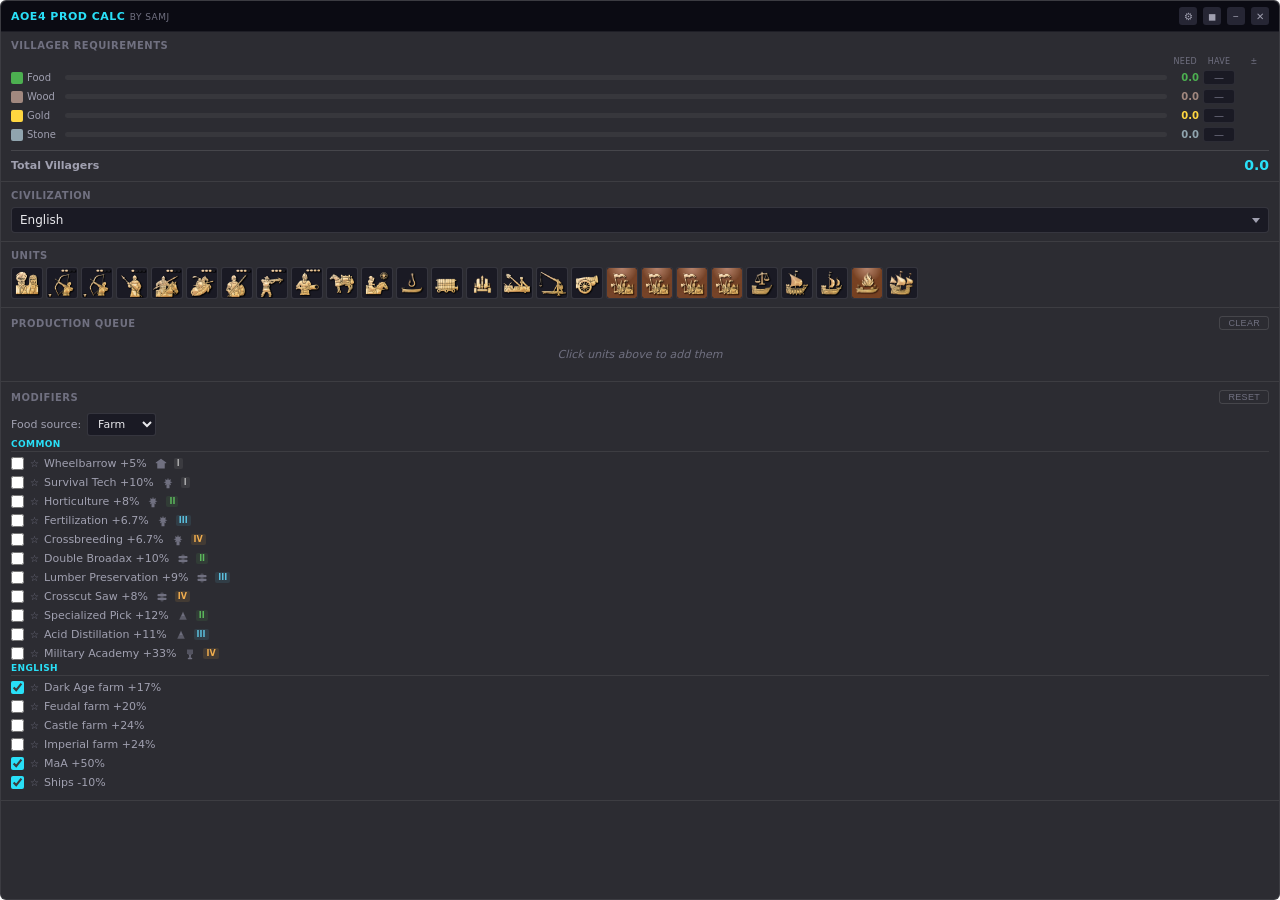
==== web/index.html @ 34461a0b "Add resizable window, font scaling, editable queue counts, blur handlers - Frameless window edge-dra" ====
<!DOCTYPE html>
<html lang="en">
<head>
    <meta charset="UTF-8">
    <meta name="viewport" content="width=device-width, initial-scale=1.0">
    <title>AoE4 Production Overlay</title>
    <link rel="stylesheet" href="style.css">
</head>
<body>
    <div id="overlay-panel">
        <!-- Title Bar -->
        <div id="title-bar">
            <span class="title">AoE4 Prod Calc <span style="font-size:9px;color:var(--text-muted);font-weight:normal">by SamJ</span></span>
            <div class="controls">
                <button class="settings-btn" onclick="toggleSettingsDropdown()" title="Settings">&#9881;</button>
                <button class="compact-btn" onclick="toggleCompactMode()" title="Compact mode (Ctrl+M)">&#9724;</button>
                <button class="min-btn" onclick="minimizePanel()" title="Hide (Ctrl+H)">&#8722;</button>
                <button class="close-btn" onclick="closePanel()" title="Close">&#10005;</button>
            </div>
        </div>

        <!-- Settings Dropdown (gear button — rarely used items only) -->
        <div id="settings-dropdown">
            <div class="settings-dropdown-content">
                <div class="subsection-label" style="display:flex;justify-content:space-between;align-items:center">
                    Keyboard Shortcuts
                    <button class="clear-btn" onclick="resetHotkeys()">Reset</button>
                </div>
                <div id="hotkey-settings"></div>

                <div class="subsection-label">Layout</div>
                <div class="setting-row">
                    <label>
                        <input type="checkbox" id="toggle-opponent-panel" onchange="toggleOpponentPanel()">
                        Show opponent info panel
                    </label>
                </div>
                <div class="setting-row">
                    <label>
                        <input type="checkbox" id="toggle-auto-detect" onchange="toggleAutoDetect()" checked>
                        Auto-detect match (log watcher)
                    </label>
                </div>
                <div class="setting-row">
                    <label>
                        <input type="checkbox" id="toggle-ocr" onchange="toggleOCR()">
                        Screen OCR (experimental)
                    </label>
                </div>
                <div class="setting-row">
                    <label>
                        <input type="checkbox" id="toggle-passive-auto" onchange="togglePassiveAuto()">
                        Auto-detect passive income
                    </label>
                </div>

                <div class="subsection-label">Data</div>
                <div class="setting-row">
                    <button class="reset-btn" onclick="resetAllSettings()">Reset All Settings</button>
                </div>
            </div>
        </div>

        <!-- Content -->
        <div id="content">
            <!-- Villager Requirements -->
            <div class="section">
                <div class="section-label">Villager Requirements</div>
                <div id="villager-output">
                    <div class="res-header-row">
                        <span class="res-h-label"></span>
                        <span class="res-h-need">Need</span>
                        <span class="res-h-passive" id="res-h-passive" style="display:none">Pas</span>
                        <span class="res-h-have">Have</span>
                        <span class="res-h-diff">±</span>
                    </div>
                    <div class="resource-row">
                        <div class="resource-icon food"></div>
                        <span class="resource-label">Food</span>
                        <div class="resource-bar-track"><div class="resource-bar food" id="bar-food" style="width:0%"></div></div>
                        <span class="resource-value food" id="val-food">0.0</span>
                        <span class="res-passive" id="passive-food" style="display:none"></span>
                        <input type="number" class="res-actual" id="actual-food" min="0" max="99" placeholder="—" oninput="onActualVillChange()" onblur="onActualVillChange()">
                        <span class="res-diff" id="diff-food"></span>
                    </div>
                    <div class="resource-row">
                        <div class="resource-icon wood"></div>
                        <span class="resource-label">Wood</span>
                        <div class="resource-bar-track"><div class="resource-bar wood" id="bar-wood" style="width:0%"></div></div>
                        <span class="resource-value wood" id="val-wood">0.0</span>
                        <span class="res-passive" id="passive-wood" style="display:none"></span>
                        <input type="number" class="res-actual" id="actual-wood" min="0" max="99" placeholder="—" oninput="onActualVillChange()" onblur="onActualVillChange()">
                        <span class="res-diff" id="diff-wood"></span>
                    </div>
                    <div class="resource-row">
                        <div class="resource-icon gold"></div>
                        <span class="resource-label">Gold</span>
                        <div class="resource-bar-track"><div class="resource-bar gold" id="bar-gold" style="width:0%"></div></div>
                        <span class="resource-value gold" id="val-gold">0.0</span>
                        <span class="res-passive" id="passive-gold" style="display:none"></span>
                        <input type="number" class="res-actual" id="actual-gold" min="0" max="99" placeholder="—" oninput="onActualVillChange()" onblur="onActualVillChange()">
                        <span class="res-diff" id="diff-gold"></span>
                    </div>
                    <div class="resource-row">
                        <div class="resource-icon stone"></div>
                        <span class="resource-label">Stone</span>
                        <div class="resource-bar-track"><div class="resource-bar stone" id="bar-stone" style="width:0%"></div></div>
                        <span class="resource-value stone" id="val-stone">0.0</span>
                        <span class="res-passive" id="passive-stone" style="display:none"></span>
                        <input type="number" class="res-actual" id="actual-stone" min="0" max="99" placeholder="—" oninput="onActualVillChange()" onblur="onActualVillChange()">
                        <span class="res-diff" id="diff-stone"></span>
                    </div>
                    <div class="total-row">
                        <span class="total-label">Total Villagers</span>
                        <span class="total-value" id="val-total">0.0</span>
                    </div>
                </div>
            </div>

            <!-- Civilization Selector -->
            <div class="section collapsible-section" id="section-civ">
                <div class="section-label">Civilization</div>
                <select id="civ-selector" onchange="onCivChange(this.value)"></select>
            </div>

            <!-- Unit Grid -->
            <div class="section collapsible-section" id="section-units">
                <div class="section-label">Units</div>
                <div id="unit-grid"></div>
            </div>

            <!-- Selected Units -->
            <div class="section" id="section-queue">
                <div class="section-label" style="display:flex;justify-content:space-between;align-items:center">
                    Production Queue
                    <button class="clear-btn" onclick="clearQueue()" title="Clear all">Clear</button>
                </div>
                <div id="selected-units">
                    <div class="empty-state">Click units above to add them</div>
                </div>
            </div>

            <!-- Modifiers -->
            <div class="section collapsible-section" id="section-modifiers">
                <div class="section-label" style="display:flex;justify-content:space-between;align-items:center">
                    Modifiers
                    <button class="clear-btn" onclick="resetModifiers()">Reset</button>
                </div>
                <div class="setting-row">
                    <label>Food source:</label>
                    <select id="food-source" onchange="onFoodSourceChange(this.value)">
                        <option value="FARM">Farm</option>
                        <option value="SHEEP">Sheep</option>
                        <option value="BERRY">Berry</option>
                        <option value="DEER">Deer</option>
                        <option value="CATTLE">Cattle</option>
                    </select>
                </div>
                <div id="common-modifiers-group"></div>
                <div id="civ-modifiers-group"></div>
            </div>

            <!-- Passive Income Sources (civ-specific) -->
            <div class="section collapsible-section" id="passive-income-section" style="display:none">
                <div class="section-label">Passive Income Sources</div>
                <div id="passive-income-sources"></div>
            </div>

            <!-- Opponent Info (aoe4world.com API) -->
            <div class="section" id="opponent-section" style="display:none">
                <div class="section-label" style="display:flex;justify-content:space-between;align-items:center">
                    Player Lookup
                    <button class="clear-btn" onclick="clearOpponentData()">Clear</button>
                </div>
                <div class="player-search-row">
                    <input type="text" id="player-name-input" placeholder="Enter player name..."
                           onkeydown="if(event.key==='Enter')onPlayerNameSubmit()">
                    <button class="search-btn" onclick="onPlayerNameSubmit()">&#8594;</button>
                </div>
                <div id="opponent-players"></div>
            </div>
        </div>
    </div>

    <script src="data.js"></script>
    <script src="calculator.js"></script>
    <script src="app.js"></script>
</body>
</html>
---- web/style.css ----
/* AoE4 Production Overlay - Dark Semi-Transparent Theme */

:root {
    --bg-primary: rgba(15, 15, 22, 0.88);
    --bg-secondary: rgba(25, 25, 35, 0.9);
    --bg-hover: rgba(45, 45, 60, 0.8);
    --bg-active: rgba(60, 60, 80, 0.8);
    --border-color: rgba(255, 255, 255, 0.08);
    --border-light: rgba(255, 255, 255, 0.12);
    --text-primary: #e8e8ec;
    --text-secondary: #a0a0b0;
    --text-muted: #707080;

    --food-color: #4caf50;
    --wood-color: #a1887f;
    --gold-color: #ffd740;
    --stone-color: #90a4ae;

    --accent: #29e0f8;
    --accent-dim: rgba(41, 224, 248, 0.15);
    --danger: #ef5350;
    --radius: 6px;
    --font: "Segoe UI", system-ui, -apple-system, sans-serif;
}

* {
    margin: 0;
    padding: 0;
    box-sizing: border-box;
}

html, body {
    background: transparent;
    font-family: var(--font);
    font-size: 12px;
    color: var(--text-primary);
    overflow: hidden;
    user-select: none;
    width: 100%;
    height: 100%;
}

/* ---- Title Bar ---- */
#title-bar {
    display: flex;
    align-items: center;
    justify-content: space-between;
    padding: 6px 10px;
    background: rgba(10, 10, 18, 0.95);
    border-bottom: 1px solid var(--border-color);
    border-radius: var(--radius) var(--radius) 0 0;
    cursor: grab;
}

#title-bar:active { cursor: grabbing; }

#title-bar .title {
    font-size: 11px;
    font-weight: 600;
    letter-spacing: 0.5px;
    color: var(--accent);
    text-transform: uppercase;
}

#title-bar .controls {
    display: flex;
    gap: 6px;
}

#title-bar .controls button {
    width: 18px;
    height: 18px;
    border: none;
    border-radius: 3px;
    background: var(--bg-hover);
    color: var(--text-secondary);
    font-size: 10px;
    cursor: pointer;
    display: flex;
    align-items: center;
    justify-content: center;
    transition: background 0.15s;
}

#title-bar .controls button:hover {
    background: var(--bg-active);
    color: var(--text-primary);
}

#title-bar .controls .settings-btn:hover {
    background: var(--accent-dim);
    color: var(--accent);
}

#title-bar .controls .compact-btn:hover {
    background: var(--accent-dim);
    color: var(--accent);
}

#title-bar .controls .close-btn:hover {
    background: var(--danger);
    color: #fff;
}

/* ---- Main Panel ---- */
#overlay-panel {
    display: flex;
    flex-direction: column;
    height: 100vh;
    background: var(--bg-primary);
    border-radius: var(--radius);
    border: 1px solid var(--border-color);
    overflow: hidden;
}

#content {
    flex: 1;
    overflow-y: auto;
    overflow-x: hidden;
    padding: 0;
}

/* Scrollbar */
#content::-webkit-scrollbar { width: 4px; }
#content::-webkit-scrollbar-track { background: transparent; }
#content::-webkit-scrollbar-thumb {
    background: rgba(255, 255, 255, 0.15);
    border-radius: 2px;
}

/* ---- Sections ---- */
.section {
    padding: 8px 10px;
    border-bottom: 1px solid var(--border-color);
}

.section-label {
    font-size: 10px;
    font-weight: 600;
    color: var(--text-muted);
    text-transform: uppercase;
    letter-spacing: 0.5px;
    margin-bottom: 6px;
}

/* ---- Civ Selector ---- */
#civ-selector {
    width: 100%;
    padding: 5px 8px;
    background: var(--bg-secondary);
    border: 1px solid var(--border-light);
    border-radius: 4px;
    color: var(--text-primary);
    font-size: 12px;
    font-family: var(--font);
    cursor: pointer;
    outline: none;
    appearance: none;
    -webkit-appearance: none;
    background-image: url("data:image/svg+xml,%3Csvg xmlns='http://www.w3.org/2000/svg' width='8' height='5'%3E%3Cpath d='M0 0l4 5 4-5z' fill='%23a0a0b0'/%3E%3C/svg%3E");
    background-repeat: no-repeat;
    background-position: right 8px center;
}

#civ-selector option {
    background: #1a1a2a;
    color: var(--text-primary);
}

/* ---- Unit Grid ---- */
#unit-grid {
    display: flex;
    flex-wrap: wrap;
    gap: 3px;
}

.unit-icon {
    width: 32px;
    height: 32px;
    border-radius: 3px;
    border: 1px solid var(--border-light);
    background: var(--bg-secondary);
    cursor: pointer;
    display: flex;
    align-items: center;
    justify-content: center;
    font-size: 10px;
    font-weight: 700;
    color: var(--text-secondary);
    transition: all 0.12s;
    position: relative;
    overflow: hidden;
}

.unit-icon:hover {
    border-color: var(--accent);
    background: var(--accent-dim);
}

.unit-icon.selected {
    border-color: var(--accent);
    box-shadow: 0 0 4px rgba(41, 224, 248, 0.3);
}

.unit-icon .abbrev {
    font-size: 9px;
    line-height: 1;
    text-align: center;
}

.unit-icon .unit-img {
    width: 100%;
    height: 100%;
    object-fit: cover;
    border-radius: 2px;
}

.selected-unit .unit-list-img {
    width: 24px;
    height: 24px;
    border-radius: 3px;
    object-fit: cover;
    flex-shrink: 0;
    border: 1px solid var(--border-light);
}

/* ---- Selected Units ---- */
.selected-unit {
    display: flex;
    align-items: center;
    gap: 6px;
    padding: 4px 0;
    border-bottom: 1px solid var(--border-color);
}

.selected-unit:last-child { border-bottom: none; }

.selected-unit .unit-name {
    flex: 1;
    font-size: 11px;
    color: var(--text-primary);
    white-space: nowrap;
    overflow: hidden;
    text-overflow: ellipsis;
}

.selected-unit .unit-abbrev {
    width: 24px;
    height: 24px;
    border-radius: 3px;
    background: var(--bg-secondary);
    border: 1px solid var(--border-light);
    display: flex;
    align-items: center;
    justify-content: center;
    font-size: 9px;
    font-weight: 700;
    color: var(--accent);
    flex-shrink: 0;
}

.counter-controls {
    display: flex;
    align-items: center;
    gap: 4px;
    flex-shrink: 0;
}

.counter-controls button {
    width: 20px;
    height: 20px;
    border: 1px solid var(--border-light);
    border-radius: 3px;
    background: var(--bg-secondary);
    color: var(--text-primary);
    font-size: 12px;
    font-weight: 700;
    cursor: pointer;
    display: flex;
    align-items: center;
    justify-content: center;
    transition: background 0.12s;
}

.counter-controls button:hover {
    background: var(--bg-hover);
    border-color: var(--accent);
}

.counter-controls .count {
    width: 22px;
    text-align: center;
    font-size: 12px;
    font-weight: 600;
    color: var(--text-primary);
}

.queue-count-input {
    width: 32px;
    text-align: center;
    font-size: 11px;
    font-weight: 600;
    color: var(--text-primary);
    background: var(--bg-secondary);
    border: 1px solid var(--border-light);
    border-radius: 3px;
    padding: 1px 2px;
    -moz-appearance: textfield;
}
.queue-count-input::-webkit-outer-spin-button,
.queue-count-input::-webkit-inner-spin-button {
    -webkit-appearance: none;
    margin: 0;
}
.queue-count-input:focus {
    outline: none;
    border-color: var(--accent);
}

.passive-src-equiv {
    font-size: 9px;
    font-weight: 600;
    color: var(--accent);
    opacity: 0.85;
    margin-left: auto;
    padding: 0 4px;
    flex-shrink: 0;
}

.passive-src-detail {
    font-weight: 400;
    color: var(--text-muted);
    font-size: 8px;
}

.passive-total-row {
    margin-top: 4px;
    padding: 3px 6px;
    background: rgba(41, 224, 248, 0.06);
    border: 1px solid rgba(41, 224, 248, 0.1);
    border-radius: 3px;
    font-size: 9px;
    color: var(--text-secondary);
    text-align: center;
}

.passive-total-row strong {
    color: var(--accent);
    font-size: 11px;
}

.passive-count-input {
    width: 30px;
    padding: 1px 2px;
    background: var(--bg-secondary);
    border: 1px solid var(--border-color);
    border-radius: 3px;
    color: var(--text-primary);
    font-size: 11px;
    font-weight: 600;
    font-family: var(--font);
    text-align: center;
    outline: none;
}

.passive-count-input:focus {
    border-color: var(--accent);
}

.passive-count-input::-webkit-inner-spin-button,
.passive-count-input::-webkit-outer-spin-button {
    -webkit-appearance: none;
    margin: 0;
}

.remove-btn {
    width: 16px;
    height: 16px;
    border: none;
    border-radius: 2px;
    background: transparent;
    color: var(--text-muted);
    font-size: 10px;
    cursor: pointer;
    display: flex;
    align-items: center;
    justify-content: center;
    flex-shrink: 0;
}

.remove-btn:hover {
    background: rgba(239, 83, 80, 0.2);
    color: var(--danger);
}

.clear-btn {
    padding: 1px 8px;
    background: transparent;
    border: 1px solid var(--border-light);
    border-radius: 3px;
    color: var(--text-muted);
    font-size: 9px;
    cursor: pointer;
    text-transform: uppercase;
    letter-spacing: 0.3px;
}

.clear-btn:hover {
    border-color: var(--danger);
    color: var(--danger);
    background: rgba(239, 83, 80, 0.1);
}

.reset-btn {
    padding: 4px 12px;
    background: transparent;
    border: 1px solid var(--danger);
    border-radius: 3px;
    color: var(--danger);
    font-size: 10px;
    cursor: pointer;
    text-transform: uppercase;
    letter-spacing: 0.3px;
    font-family: var(--font);
    transition: all 0.15s;
}

.reset-btn:hover {
    background: rgba(239, 83, 80, 0.15);
}

/* ---- Villager Output ---- */
.res-header-row {
    display: flex;
    align-items: center;
    padding: 0 0 2px 0;
    gap: 4px;
    font-size: 8px;
    color: var(--text-muted);
    text-transform: uppercase;
    letter-spacing: 0.3px;
}
.res-h-label { width: 56px; }
.res-h-need { flex: 1; text-align: right; padding-right: 2px; }
.res-h-passive { width: 28px; text-align: center; color: var(--accent); }
.res-h-have { width: 32px; text-align: center; }
.res-h-diff { width: 30px; text-align: center; }

.resource-row {
    display: flex;
    align-items: center;
    padding: 2px 0;
    gap: 4px;
}

.resource-icon {
    width: 12px;
    height: 12px;
    border-radius: 2px;
    flex-shrink: 0;
}

.resource-icon.food { background: var(--food-color); }
.resource-icon.wood { background: var(--wood-color); }
.resource-icon.gold { background: var(--gold-color); }
.resource-icon.stone { background: var(--stone-color); }

.resource-label {
    font-size: 10px;
    color: var(--text-secondary);
    width: 34px;
}

.resource-bar-track {
    flex: 1;
    height: 5px;
    background: rgba(255, 255, 255, 0.05);
    border-radius: 3px;
    overflow: hidden;
}

.resource-bar {
    height: 100%;
    border-radius: 3px;
    transition: width 0.3s ease;
}

.resource-bar.food { background: var(--food-color); }
.resource-bar.wood { background: var(--wood-color); }
.resource-bar.gold { background: var(--gold-color); }
.resource-bar.stone { background: var(--stone-color); }

.resource-value {
    font-size: 10px;
    font-weight: 600;
    width: 28px;
    text-align: right;
}

.resource-value.food { color: var(--food-color); }
.resource-value.wood { color: var(--wood-color); }
.resource-value.gold { color: var(--gold-color); }
.resource-value.stone { color: var(--stone-color); }

/* Per-resource actual villager input */
.res-actual {
    width: 32px;
    padding: 1px 2px;
    background: var(--bg-secondary);
    border: 1px solid var(--border-color);
    border-radius: 3px;
    color: var(--text-primary);
    font-size: 10px;
    font-weight: 600;
    font-family: var(--font);
    text-align: center;
    outline: none;
    flex-shrink: 0;
}

.res-actual:focus {
    border-color: var(--accent);
}

.res-actual::placeholder {
    color: var(--text-muted);
    font-weight: 400;
}

.res-actual::-webkit-inner-spin-button,
.res-actual::-webkit-outer-spin-button {
    -webkit-appearance: none;
    margin: 0;
}

/* Per-resource diff indicator */
.res-diff {
    width: 30px;
    font-size: 9px;
    font-weight: 700;
    text-align: center;
    flex-shrink: 0;
}

.res-diff.surplus { color: #4caf50; }
.res-diff.deficit { color: #ef5350; }
.res-diff.balanced { color: var(--text-muted); }

.total-row {
    display: flex;
    align-items: center;
    justify-content: space-between;
    margin-top: 6px;
    padding-top: 6px;
    border-top: 1px solid var(--border-light);
}

.total-label {
    font-size: 11px;
    font-weight: 600;
    color: var(--text-secondary);
}

.total-value {
    font-size: 14px;
    font-weight: 700;
    color: var(--accent);
}

/* ---- Passive Income Villager Equivalent (in requirements) ---- */
.res-passive {
    width: 28px;
    font-size: 9px;
    font-weight: 600;
    text-align: center;
    color: var(--accent);
    flex-shrink: 0;
    opacity: 0.8;
}

/* ---- Passive Income Summary (in passive section) ---- */
.passive-equiv-row {
    margin-top: 6px;
    padding: 4px 8px;
    background: rgba(41, 224, 248, 0.06);
    border: 1px solid rgba(41, 224, 248, 0.12);
    border-radius: 4px;
    font-size: 10px;
    color: var(--text-secondary);
    text-align: center;
}

.passive-equiv-row strong {
    color: var(--accent);
    font-size: 12px;
}

.pe-food { color: var(--food-color); }
.pe-wood { color: var(--wood-color); }
.pe-gold { color: var(--gold-color); }
.pe-stone { color: var(--stone-color); }

/* ---- Auto-Detect Status Bar ---- */
#auto-detect-status {
    display: none;
    padding: 3px 10px;
    font-size: 9px;
    color: var(--accent);
    background: rgba(41, 224, 248, 0.06);
    border-bottom: 1px solid rgba(41, 224, 248, 0.15);
    text-align: center;
    letter-spacing: 0.3px;
}

/* ---- Settings Dropdown ---- */
#settings-dropdown {
    display: none;
    max-height: 60vh;
    overflow-y: auto;
    background: rgba(10, 10, 18, 0.98);
    border-bottom: 1px solid var(--accent);
    padding: 0;
}

#settings-dropdown.open {
    display: block;
}

#settings-dropdown::-webkit-scrollbar { width: 4px; }
#settings-dropdown::-webkit-scrollbar-track { background: transparent; }
#settings-dropdown::-webkit-scrollbar-thumb {
    background: rgba(255, 255, 255, 0.15);
    border-radius: 2px;
}

.settings-dropdown-content {
    padding: 8px 10px;
}

.setting-row {
    display: flex;
    align-items: center;
    gap: 6px;
    padding: 3px 0;
}

.setting-row label {
    font-size: 11px;
    color: var(--text-secondary);
    cursor: pointer;
    display: flex;
    align-items: center;
    gap: 4px;
}

.setting-row input[type="checkbox"] {
    accent-color: var(--accent);
    cursor: pointer;
}

.setting-row select {
    padding: 3px 6px;
    background: var(--bg-secondary);
    border: 1px solid var(--border-light);
    border-radius: 3px;
    color: var(--text-primary);
    font-size: 11px;
    font-family: var(--font);
    outline: none;
    cursor: pointer;
}

.setting-row select option {
    background: #1a1a2a;
}

.modifier-group-label {
    font-size: 9px;
    font-weight: 600;
    color: var(--accent);
    text-transform: uppercase;
    letter-spacing: 0.4px;
    margin-top: 6px;
    margin-bottom: 2px;
    padding-bottom: 2px;
    border-bottom: 1px solid var(--border-color);
}

.modifier-group-label:first-child {
    margin-top: 0;
}

.modifier-source-tag {
    color: var(--text-muted);
    margin-left: 4px;
    vertical-align: middle;
    display: inline-flex;
    align-items: center;
}

.modifier-source-tag svg {
    vertical-align: middle;
}

.modifier-age-tag {
    font-size: 8px;
    font-weight: 700;
    padding: 1px 3px;
    border-radius: 2px;
    margin-left: 3px;
    vertical-align: middle;
}

.modifier-age-tag.age-I { color: #aaa; background: rgba(170,170,170,0.12); }
.modifier-age-tag.age-II { color: #5cb85c; background: rgba(92,184,92,0.12); }
.modifier-age-tag.age-III { color: #5bc0de; background: rgba(91,192,222,0.12); }
.modifier-age-tag.age-IV { color: #f0ad4e; background: rgba(240,173,78,0.12); }

.popular-star {
    color: var(--text-muted);
    font-size: 10px;
    margin-left: 2px;
    margin-right: 1px;
    cursor: pointer;
    transition: color 0.15s;
}

.popular-star:hover {
    color: var(--gold-color);
}

.popular-star.active {
    color: var(--gold-color);
}

/* ---- Subsection Labels ---- */
.subsection-label {
    font-size: 10px;
    font-weight: 600;
    color: var(--text-muted);
    text-transform: uppercase;
    letter-spacing: 0.4px;
    margin-top: 8px;
    margin-bottom: 4px;
    padding-top: 6px;
    border-top: 1px solid var(--border-color);
}

/* ---- Hotkey Settings ---- */
.hotkey-row {
    justify-content: space-between;
}

.hotkey-label {
    font-size: 11px;
    color: var(--text-secondary);
    flex: 1;
}

.hotkey-btn {
    padding: 2px 8px;
    background: var(--bg-secondary);
    border: 1px solid var(--border-light);
    border-radius: 3px;
    color: var(--accent);
    font-size: 11px;
    font-family: var(--font);
    cursor: pointer;
    min-width: 70px;
    text-align: center;
    transition: all 0.15s;
}

.hotkey-btn:hover {
    border-color: var(--accent);
    background: var(--accent-dim);
}

.hotkey-btn.capturing {
    border-color: var(--accent);
    background: var(--accent-dim);
    color: var(--text-primary);
    animation: pulse 0.8s infinite alternate;
}

@keyframes pulse {
    from { opacity: 0.6; }
    to { opacity: 1; }
}

/* ---- Opponent Info Panel ---- */
.opponent-team {
    margin-bottom: 4px;
    padding-bottom: 4px;
    border-bottom: 1px solid var(--border-color);
}

.opponent-team:last-child {
    border-bottom: none;
    margin-bottom: 0;
}

.opponent-player {
    display: flex;
    align-items: center;
    gap: 6px;
    padding: 3px 0;
}

.opponent-flag {
    width: 20px;
    height: 14px;
    object-fit: cover;
    border-radius: 2px;
    flex-shrink: 0;
}

.opponent-name {
    flex: 1;
    font-size: 11px;
    color: var(--text-primary);
    white-space: nowrap;
    overflow: hidden;
    text-overflow: ellipsis;
}

.opponent-rating {
    font-size: 10px;
    color: #7ab6ff;
    font-weight: 600;
}

.opponent-winrate {
    font-size: 10px;
    color: #fffb78;
}

.opponent-record {
    font-size: 10px;
}

.opponent-record .wins { color: #48bd21; }
.opponent-record .losses { color: var(--danger); }

.opponent-rank {
    font-size: 10px;
    color: var(--text-muted);
}

.opponent-score {
    font-size: 10px;
    color: var(--text-muted);
}

.opponent-result {
    font-size: 10px;
    font-weight: 700;
}

.opponent-result.win { color: #48bd21; }
.opponent-result.loss { color: var(--danger); }

.opponent-map {
    font-size: 10px;
    color: var(--text-muted);
    padding: 4px 0 2px;
    border-top: 1px solid var(--border-color);
    margin-top: 4px;
}

.opponent-player.is-me .opponent-name {
    color: var(--accent);
}

/* ---- Player Search ---- */
.player-search-row {
    display: flex;
    gap: 4px;
    margin-bottom: 6px;
}

.player-search-row input {
    flex: 1;
    padding: 4px 8px;
    background: var(--bg-secondary);
    border: 1px solid var(--border-light);
    border-radius: 4px;
    color: var(--text-primary);
    font-size: 11px;
    font-family: var(--font);
    outline: none;
}

.player-search-row input:focus {
    border-color: var(--accent);
}

.search-btn {
    padding: 4px 10px;
    background: var(--accent-dim);
    border: 1px solid var(--accent);
    border-radius: 4px;
    color: var(--accent);
    font-size: 12px;
    cursor: pointer;
    font-weight: 700;
}

.search-btn:hover {
    background: var(--accent);
    color: #000;
}

/* ---- Empty State ---- */
.empty-state {
    text-align: center;
    padding: 12px;
    color: var(--text-muted);
    font-size: 11px;
    font-style: italic;
}

/* ---- Resize Handle ---- */
#resize-handle {
    position: absolute;
    bottom: 0;
    right: 0;
    width: 12px;
    height: 12px;
    cursor: nwse-resize;
    opacity: 0.3;
}

#resize-handle:hover { opacity: 0.6; }
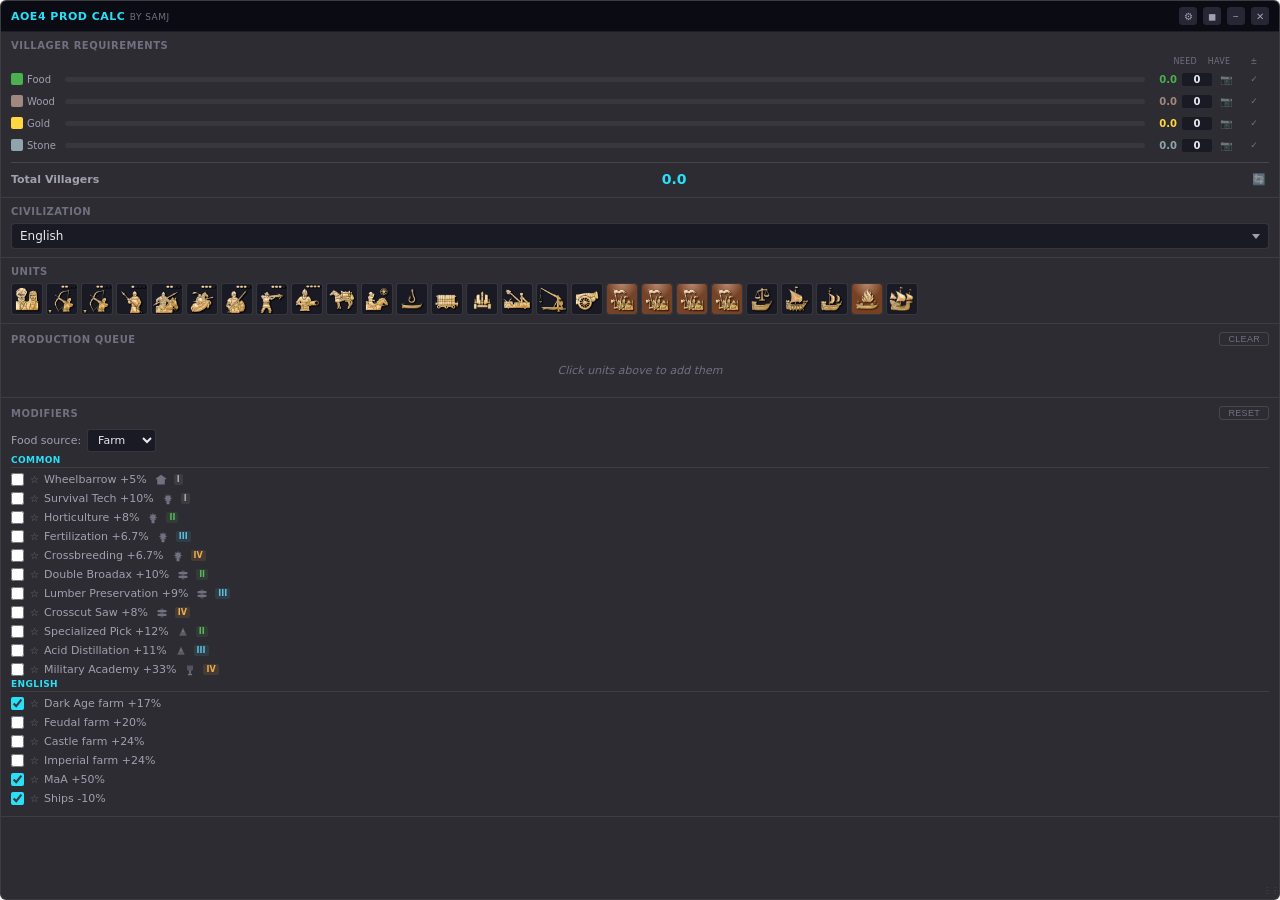
==== commit 039afd5a: "Add OCR pick mode, Have defaults to 0, remove button dependencies - OCR: double-click on screen to r" ====
--- a/web/index.html
+++ b/web/index.html
@@ -80,7 +80,8 @@
                         <div class="resource-bar-track"><div class="resource-bar food" id="bar-food" style="width:0%"></div></div>
                         <span class="resource-value food" id="val-food">0.0</span>
                         <span class="res-passive" id="passive-food" style="display:none"></span>
-                        <input type="number" class="res-actual" id="actual-food" min="0" max="99" placeholder="—" oninput="onActualVillChange()" onblur="onActualVillChange()">
+                        <input type="number" class="res-actual" id="actual-food" min="0" max="99" value="0" oninput="onActualVillChange()" onblur="onActualVillChange()">
+                        <button class="ocr-pick-btn" onclick="ocrPick('food')" title="Pick from screen">📷</button>
                         <span class="res-diff" id="diff-food"></span>
                     </div>
                     <div class="resource-row">
@@ -89,7 +90,8 @@
                         <div class="resource-bar-track"><div class="resource-bar wood" id="bar-wood" style="width:0%"></div></div>
                         <span class="resource-value wood" id="val-wood">0.0</span>
                         <span class="res-passive" id="passive-wood" style="display:none"></span>
-                        <input type="number" class="res-actual" id="actual-wood" min="0" max="99" placeholder="—" oninput="onActualVillChange()" onblur="onActualVillChange()">
+                        <input type="number" class="res-actual" id="actual-wood" min="0" max="99" value="0" oninput="onActualVillChange()" onblur="onActualVillChange()">
+                        <button class="ocr-pick-btn" onclick="ocrPick('wood')" title="Pick from screen">📷</button>
                         <span class="res-diff" id="diff-wood"></span>
                     </div>
                     <div class="resource-row">
@@ -98,7 +100,8 @@
                         <div class="resource-bar-track"><div class="resource-bar gold" id="bar-gold" style="width:0%"></div></div>
                         <span class="resource-value gold" id="val-gold">0.0</span>
                         <span class="res-passive" id="passive-gold" style="display:none"></span>
-                        <input type="number" class="res-actual" id="actual-gold" min="0" max="99" placeholder="—" oninput="onActualVillChange()" onblur="onActualVillChange()">
+                        <input type="number" class="res-actual" id="actual-gold" min="0" max="99" value="0" oninput="onActualVillChange()" onblur="onActualVillChange()">
+                        <button class="ocr-pick-btn" onclick="ocrPick('gold')" title="Pick from screen">📷</button>
                         <span class="res-diff" id="diff-gold"></span>
                     </div>
                     <div class="resource-row">
@@ -107,12 +110,14 @@
                         <div class="resource-bar-track"><div class="resource-bar stone" id="bar-stone" style="width:0%"></div></div>
                         <span class="resource-value stone" id="val-stone">0.0</span>
                         <span class="res-passive" id="passive-stone" style="display:none"></span>
-                        <input type="number" class="res-actual" id="actual-stone" min="0" max="99" placeholder="—" oninput="onActualVillChange()" onblur="onActualVillChange()">
+                        <input type="number" class="res-actual" id="actual-stone" min="0" max="99" value="0" oninput="onActualVillChange()" onblur="onActualVillChange()">
+                        <button class="ocr-pick-btn" onclick="ocrPick('stone')" title="Pick from screen">📷</button>
                         <span class="res-diff" id="diff-stone"></span>
                     </div>
                     <div class="total-row">
                         <span class="total-label">Total Villagers</span>
                         <span class="total-value" id="val-total">0.0</span>
+                        <button class="ocr-scan-all-btn" onclick="ocrScanAll()" title="Re-scan all saved positions">🔄</button>
                     </div>
                 </div>
             </div>
@@ -174,12 +179,13 @@
                 </div>
                 <div class="player-search-row">
                     <input type="text" id="player-name-input" placeholder="Enter player name..."
-                           onkeydown="if(event.key==='Enter')onPlayerNameSubmit()">
-                    <button class="search-btn" onclick="onPlayerNameSubmit()">&#8594;</button>
+                           oninput="debouncedPlayerSearch()" onkeydown="if(event.key==='Enter')onPlayerNameSubmit()">
                 </div>
                 <div id="opponent-players"></div>
             </div>
         </div>
+        <!-- Resize grip -->
+        <div id="resize-grip" title="Drag to resize">⋮⋮</div>
     </div>
 
     <script src="data.js"></script>
--- a/web/style.css
+++ b/web/style.css
@@ -104,6 +104,7 @@
 
 /* ---- Main Panel ---- */
 #overlay-panel {
+    position: relative;
     display: flex;
     flex-direction: column;
     height: 100vh;
@@ -112,6 +113,24 @@
     border: 1px solid var(--border-color);
     overflow: hidden;
 }
+
+/* Resize grip */
+#resize-grip {
+    position: absolute;
+    bottom: 0;
+    right: 0;
+    width: 16px;
+    height: 16px;
+    cursor: nwse-resize;
+    color: var(--text-muted);
+    font-size: 8px;
+    line-height: 16px;
+    text-align: center;
+    opacity: 0.5;
+    z-index: 100;
+    user-select: none;
+}
+#resize-grip:hover { opacity: 1; color: var(--accent); }
 
 #content {
     flex: 1;
@@ -545,6 +564,37 @@
 .res-diff.surplus { color: #4caf50; }
 .res-diff.deficit { color: #ef5350; }
 .res-diff.balanced { color: var(--text-muted); }
+
+.ocr-pick-btn {
+    width: 18px;
+    height: 18px;
+    border: none;
+    border-radius: 3px;
+    background: transparent;
+    color: var(--text-muted);
+    font-size: 10px;
+    cursor: pointer;
+    padding: 0;
+    flex-shrink: 0;
+    opacity: 0.5;
+    transition: opacity 0.15s;
+}
+.ocr-pick-btn:hover { opacity: 1; color: var(--accent); }
+
+.ocr-scan-all-btn {
+    width: 20px;
+    height: 20px;
+    border: none;
+    border-radius: 3px;
+    background: transparent;
+    color: var(--text-muted);
+    font-size: 11px;
+    cursor: pointer;
+    padding: 0;
+    opacity: 0.5;
+    transition: opacity 0.15s;
+}
+.ocr-scan-all-btn:hover { opacity: 1; color: var(--accent); }
 
 .total-row {
     display: flex;
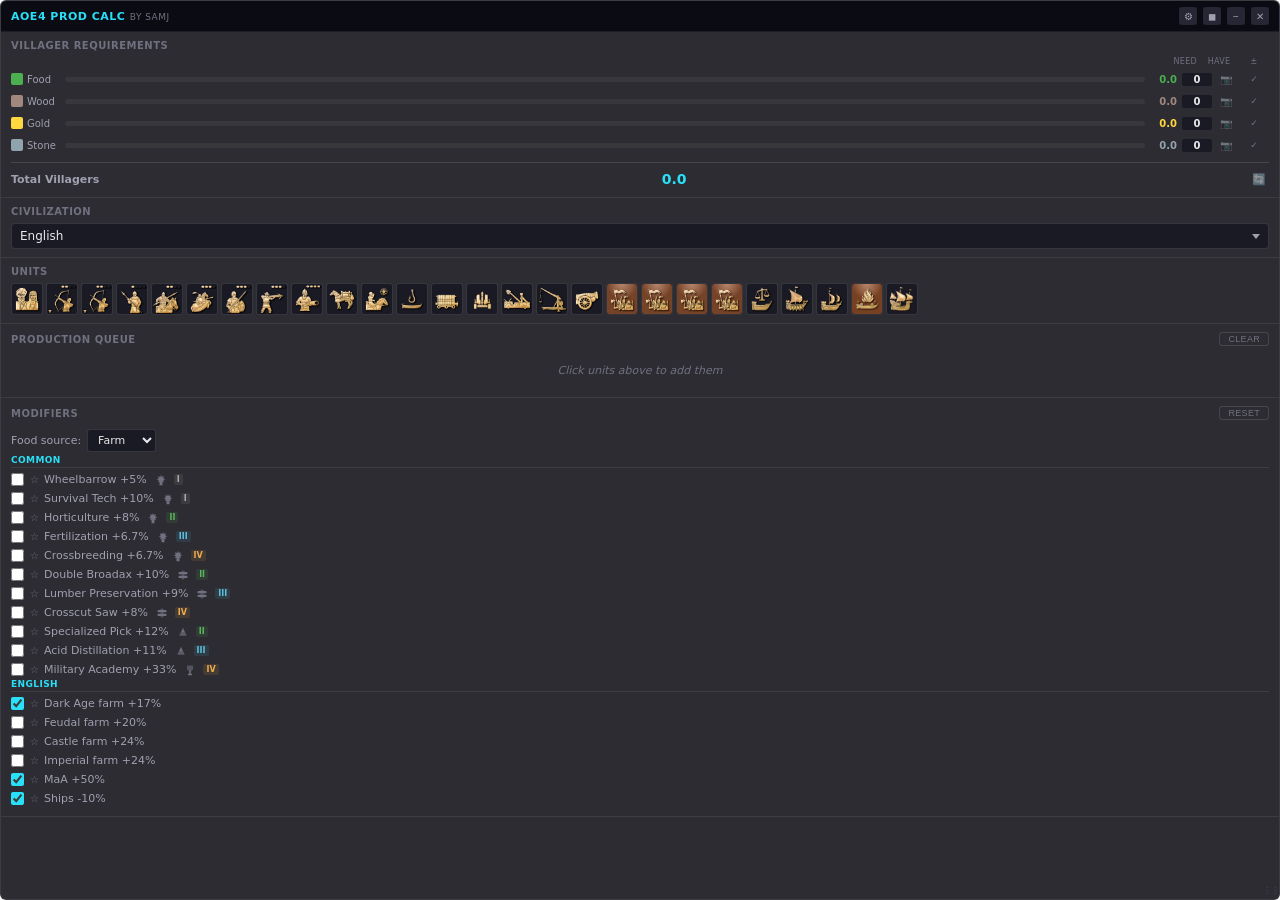
==== commit 4c0c7766: "Fix OCR: larger capture area, auto-refresh with interval, tray icon - Increase OCR capture area from" ====
--- a/web/index.html
+++ b/web/index.html
@@ -43,9 +43,16 @@
                 </div>
                 <div class="setting-row">
                     <label>
-                        <input type="checkbox" id="toggle-ocr" onchange="toggleOCR()">
-                        Screen OCR (experimental)
-                    </label>
+                        <input type="checkbox" id="toggle-ocr-auto" onchange="toggleOCRAutoRefresh()">
+                        OCR Auto-Refresh
+                    </label>
+                    <select id="ocr-interval" onchange="setOCRInterval(this.value)" class="ocr-interval-select">
+                        <option value="500">0.5s</option>
+                        <option value="1000" selected>1s</option>
+                        <option value="2000">2s</option>
+                        <option value="3000">3s</option>
+                        <option value="5000">5s</option>
+                    </select>
                 </div>
                 <div class="setting-row">
                     <label>
--- a/web/style.css
+++ b/web/style.css
@@ -596,6 +596,16 @@
 }
 .ocr-scan-all-btn:hover { opacity: 1; color: var(--accent); }
 
+.ocr-interval-select {
+    background: var(--bg-secondary);
+    color: var(--text-secondary);
+    border: 1px solid var(--border-light);
+    border-radius: 3px;
+    font-size: 10px;
+    padding: 1px 4px;
+    margin-left: 6px;
+}
+
 .total-row {
     display: flex;
     align-items: center;
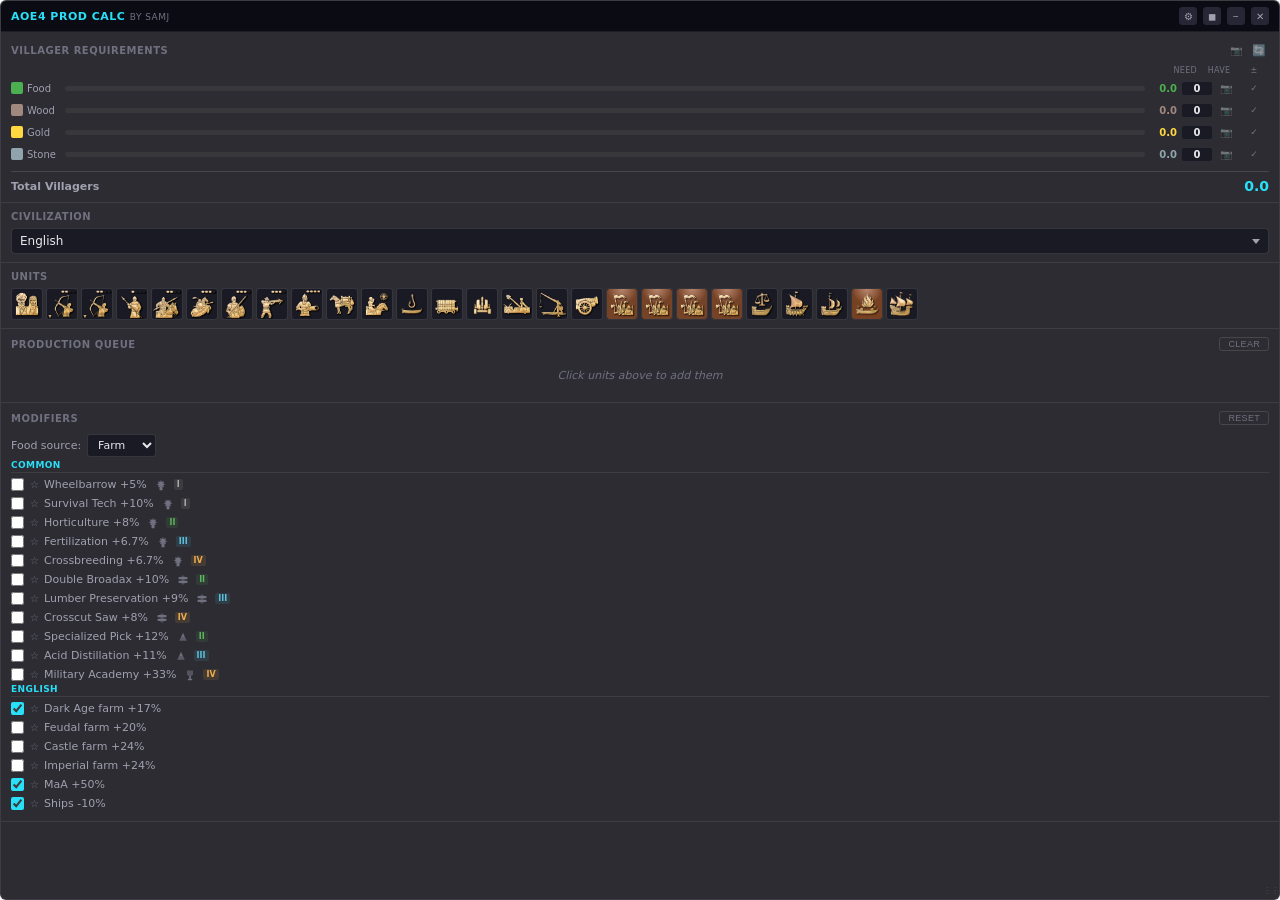
==== commit df0661b4: "OCR: single + all pick, improved multi-digit recognition, passive in diff - OCR Pick All: double-cli" ====
--- a/web/index.html
+++ b/web/index.html
@@ -72,7 +72,13 @@
         <div id="content">
             <!-- Villager Requirements -->
             <div class="section">
-                <div class="section-label">Villager Requirements</div>
+                <div class="section-label" style="display:flex;justify-content:space-between;align-items:center">
+                    Villager Requirements
+                    <span class="ocr-controls">
+                        <button class="ocr-pick-btn" onclick="ocrPickAll()" title="Pick villager panel position (double-click on Food number)">📷</button>
+                        <button class="ocr-scan-all-btn" onclick="ocrScanAll()" title="Re-scan all">🔄</button>
+                    </span>
+                </div>
                 <div id="villager-output">
                     <div class="res-header-row">
                         <span class="res-h-label"></span>
@@ -88,7 +94,7 @@
                         <span class="resource-value food" id="val-food">0.0</span>
                         <span class="res-passive" id="passive-food" style="display:none"></span>
                         <input type="number" class="res-actual" id="actual-food" min="0" max="99" value="0" oninput="onActualVillChange()" onblur="onActualVillChange()">
-                        <button class="ocr-pick-btn" onclick="ocrPick('food')" title="Pick from screen">📷</button>
+                        <button class="ocr-pick-btn" onclick="ocrPick('food')" title="Pick food position">📷</button>
                         <span class="res-diff" id="diff-food"></span>
                     </div>
                     <div class="resource-row">
@@ -98,7 +104,7 @@
                         <span class="resource-value wood" id="val-wood">0.0</span>
                         <span class="res-passive" id="passive-wood" style="display:none"></span>
                         <input type="number" class="res-actual" id="actual-wood" min="0" max="99" value="0" oninput="onActualVillChange()" onblur="onActualVillChange()">
-                        <button class="ocr-pick-btn" onclick="ocrPick('wood')" title="Pick from screen">📷</button>
+                        <button class="ocr-pick-btn" onclick="ocrPick('wood')" title="Pick wood position">📷</button>
                         <span class="res-diff" id="diff-wood"></span>
                     </div>
                     <div class="resource-row">
@@ -108,7 +114,7 @@
                         <span class="resource-value gold" id="val-gold">0.0</span>
                         <span class="res-passive" id="passive-gold" style="display:none"></span>
                         <input type="number" class="res-actual" id="actual-gold" min="0" max="99" value="0" oninput="onActualVillChange()" onblur="onActualVillChange()">
-                        <button class="ocr-pick-btn" onclick="ocrPick('gold')" title="Pick from screen">📷</button>
+                        <button class="ocr-pick-btn" onclick="ocrPick('gold')" title="Pick gold position">📷</button>
                         <span class="res-diff" id="diff-gold"></span>
                     </div>
                     <div class="resource-row">
@@ -118,13 +124,12 @@
                         <span class="resource-value stone" id="val-stone">0.0</span>
                         <span class="res-passive" id="passive-stone" style="display:none"></span>
                         <input type="number" class="res-actual" id="actual-stone" min="0" max="99" value="0" oninput="onActualVillChange()" onblur="onActualVillChange()">
-                        <button class="ocr-pick-btn" onclick="ocrPick('stone')" title="Pick from screen">📷</button>
+                        <button class="ocr-pick-btn" onclick="ocrPick('stone')" title="Pick stone position">📷</button>
                         <span class="res-diff" id="diff-stone"></span>
                     </div>
                     <div class="total-row">
                         <span class="total-label">Total Villagers</span>
                         <span class="total-value" id="val-total">0.0</span>
-                        <button class="ocr-scan-all-btn" onclick="ocrScanAll()" title="Re-scan all saved positions">🔄</button>
                     </div>
                 </div>
             </div>
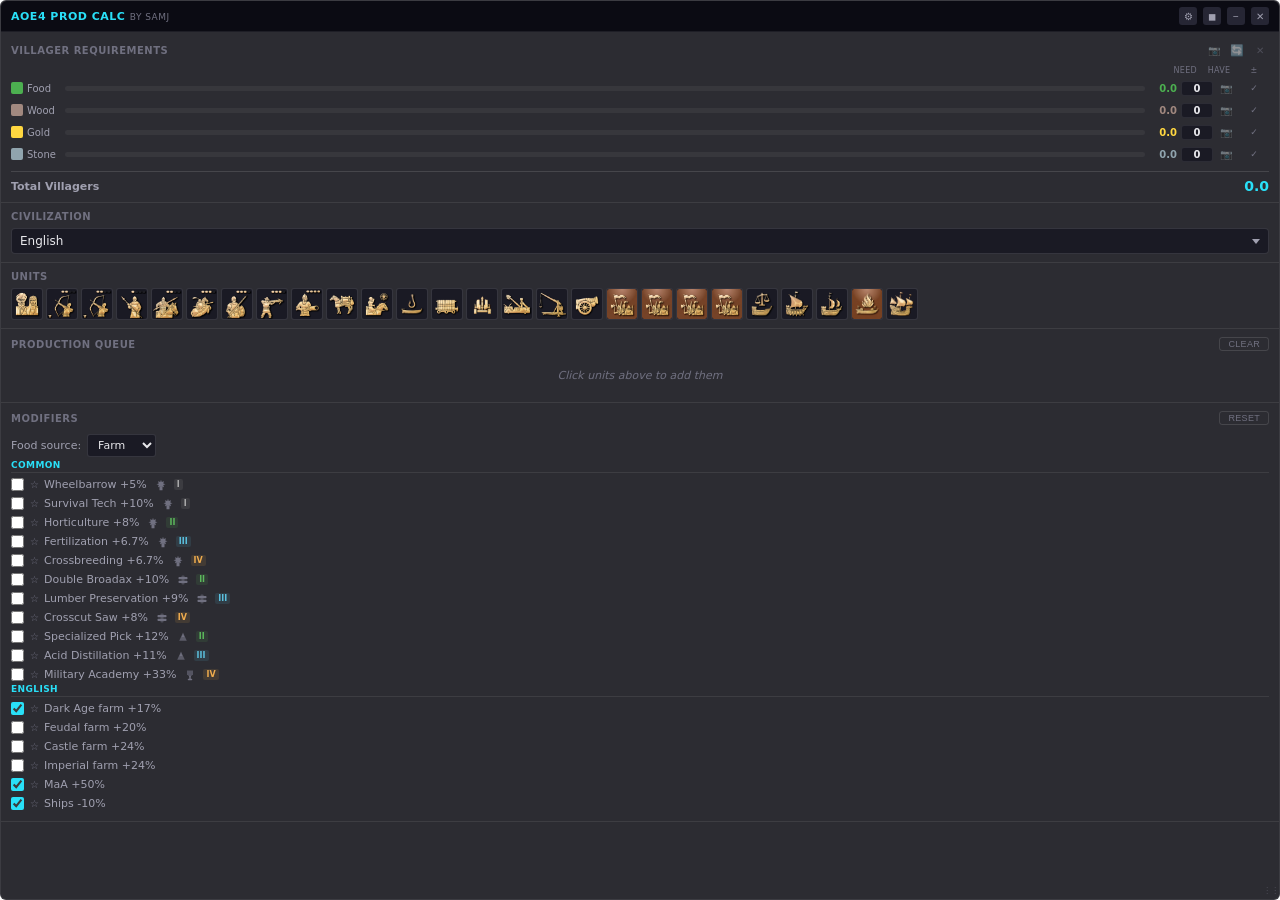
==== commit 2f58351e: "AlexNet OCR: determine digit count first then classify each - Replace template matching with AlexNet" ====
--- a/web/index.html
+++ b/web/index.html
@@ -75,8 +75,9 @@
                 <div class="section-label" style="display:flex;justify-content:space-between;align-items:center">
                     Villager Requirements
                     <span class="ocr-controls">
-                        <button class="ocr-pick-btn" onclick="ocrPickAll()" title="Pick villager panel position (double-click on Food number)">📷</button>
+                        <button class="ocr-pick-btn" onclick="ocrPickAll()" title="Drag to select villager panel area">📷</button>
                         <button class="ocr-scan-all-btn" onclick="ocrScanAll()" title="Re-scan all">🔄</button>
+                        <button class="ocr-pick-btn" onclick="ocrReset()" title="Reset OCR regions">✕</button>
                     </span>
                 </div>
                 <div id="villager-output">
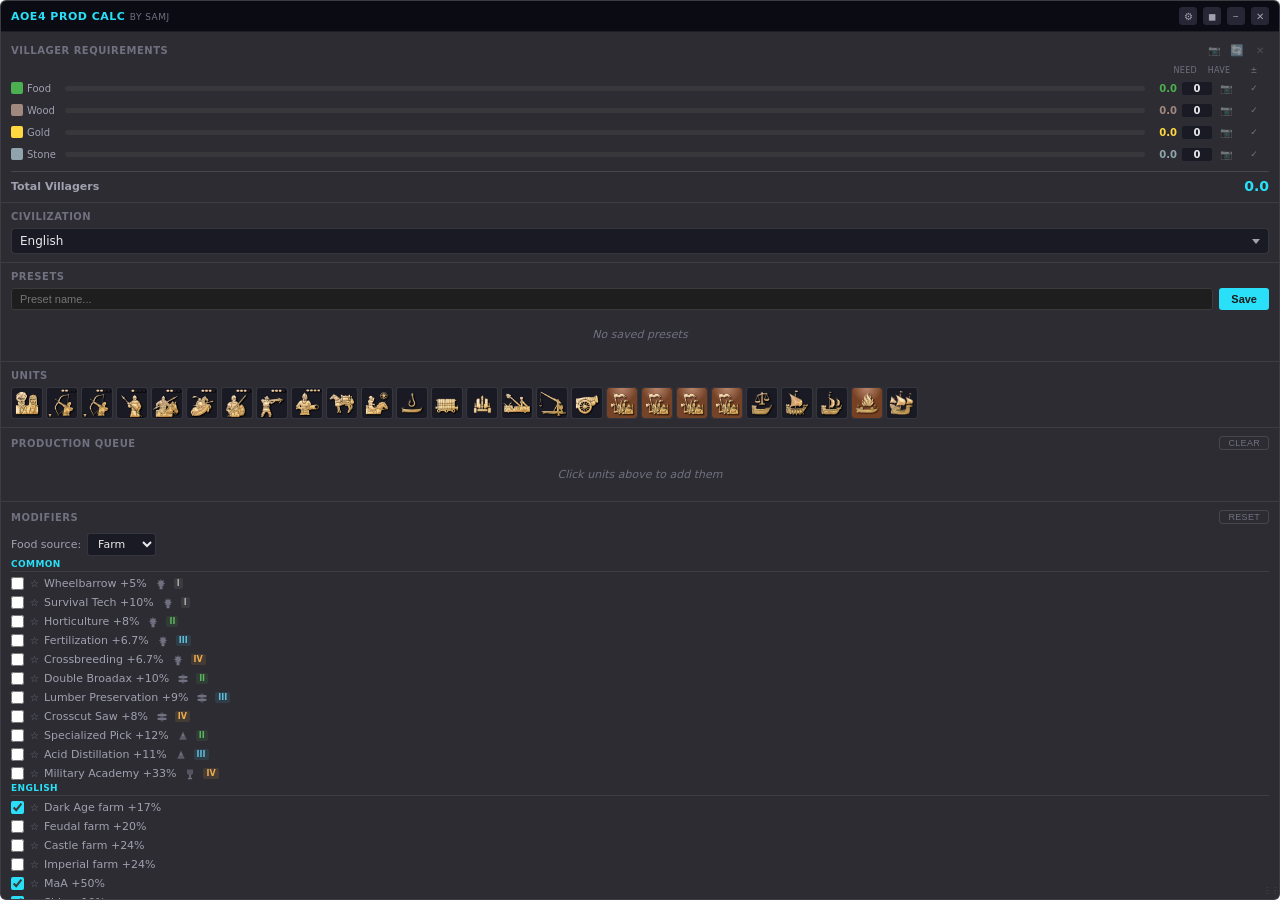
==== commit 39a1b6dc: "Add named preset save/load for civ, units, modifiers, and passive income" ====
--- a/web/index.html
+++ b/web/index.html
@@ -141,6 +141,17 @@
                 <select id="civ-selector" onchange="onCivChange(this.value)"></select>
             </div>
 
+            <!-- Presets (named snapshots of the current build) -->
+            <div class="section collapsible-section" id="section-presets">
+                <div class="section-label">Presets</div>
+                <div class="preset-save-row">
+                    <input type="text" id="preset-name-input" placeholder="Preset name..."
+                           maxlength="40" onkeydown="onPresetInputKey(event)">
+                    <button class="preset-save-btn" onclick="saveCurrentAsPreset()" title="Save current build as preset">Save</button>
+                </div>
+                <div id="preset-list"></div>
+            </div>
+
             <!-- Unit Grid -->
             <div class="section collapsible-section" id="section-units">
                 <div class="section-label">Units</div>
--- a/web/style.css
+++ b/web/style.css
@@ -980,6 +980,84 @@
     font-style: italic;
 }
 
+/* ---- Presets ---- */
+.preset-save-row {
+    display: flex;
+    gap: 6px;
+    margin-bottom: 6px;
+}
+.preset-save-row input[type="text"] {
+    flex: 1;
+    min-width: 0;
+    background: var(--bg-input, #1e1e1e);
+    border: 1px solid var(--border, #3a3a3a);
+    color: var(--text, #e0e0e0);
+    padding: 4px 8px;
+    font-size: 11px;
+    border-radius: 3px;
+    outline: none;
+}
+.preset-save-row input[type="text"]:focus {
+    border-color: var(--accent, #ffb84d);
+}
+.preset-save-btn {
+    background: var(--accent, #ffb84d);
+    color: #1a1a1a;
+    border: none;
+    padding: 4px 12px;
+    font-size: 11px;
+    font-weight: 600;
+    border-radius: 3px;
+    cursor: pointer;
+    white-space: nowrap;
+}
+.preset-save-btn:hover { filter: brightness(1.1); }
+
+#preset-list {
+    display: flex;
+    flex-direction: column;
+    gap: 3px;
+}
+.preset-row {
+    display: flex;
+    align-items: center;
+    gap: 4px;
+    padding: 4px 6px;
+    background: var(--bg-row, rgba(255,255,255,0.04));
+    border-radius: 3px;
+    transition: background 0.12s;
+}
+.preset-row:hover { background: rgba(255,184,77,0.08); }
+.preset-name {
+    flex: 1;
+    min-width: 0;
+    cursor: pointer;
+    font-size: 11px;
+    color: var(--text, #e0e0e0);
+    overflow: hidden;
+    text-overflow: ellipsis;
+    white-space: nowrap;
+    padding: 2px 0;
+}
+.preset-name:hover { color: var(--accent, #ffb84d); }
+.preset-btn {
+    background: transparent;
+    border: 1px solid var(--border, #3a3a3a);
+    color: var(--text-muted, #888);
+    width: 20px;
+    height: 20px;
+    font-size: 11px;
+    line-height: 1;
+    padding: 0;
+    border-radius: 3px;
+    cursor: pointer;
+    display: flex;
+    align-items: center;
+    justify-content: center;
+}
+.preset-btn:hover { color: var(--accent, #ffb84d); border-color: var(--accent, #ffb84d); }
+.preset-del-btn:hover { color: #e85050; border-color: #e85050; }
+
 /* ---- Resize Handle ---- */
 #resize-handle {
     position: absolute;
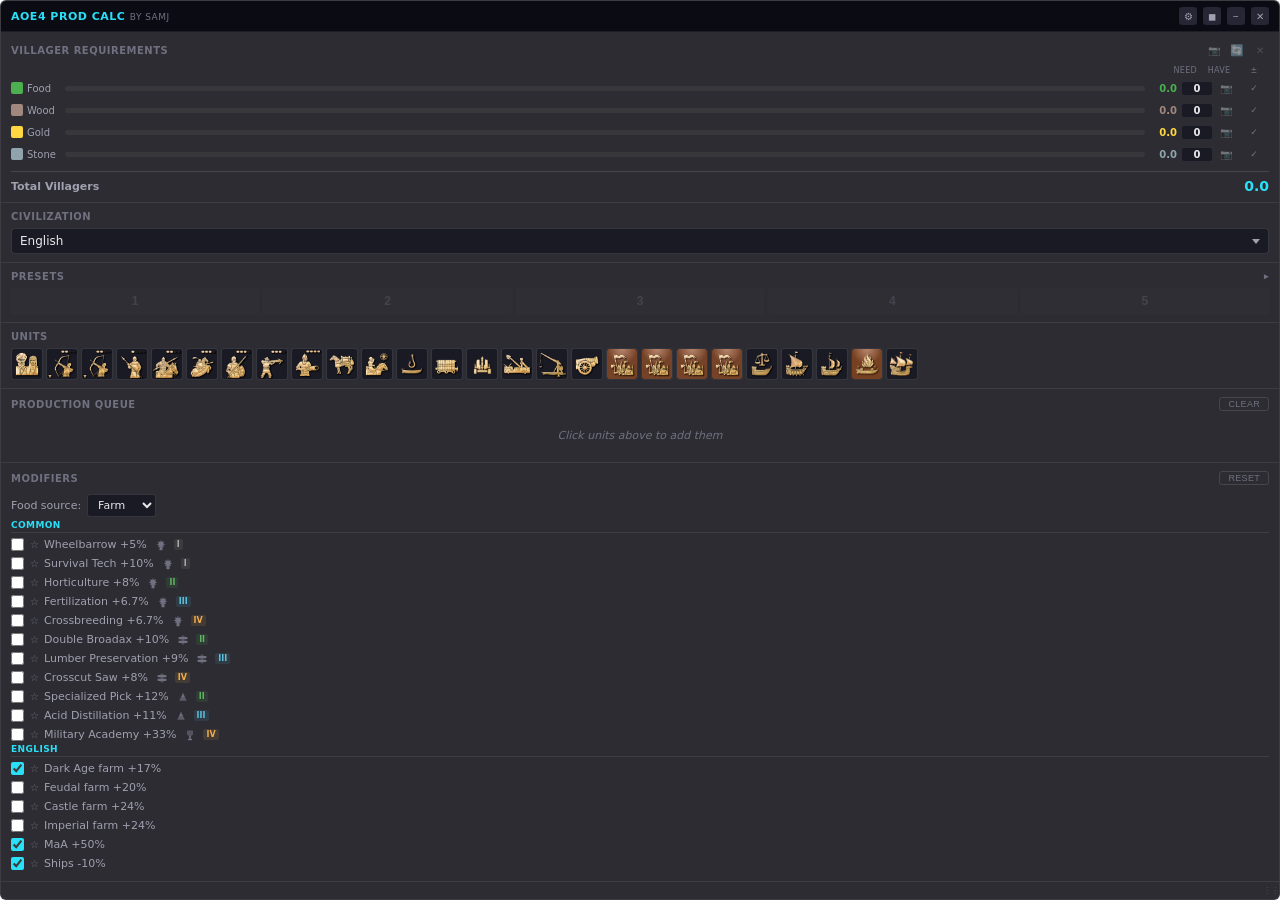
==== commit 31f13bf0: "Presets: 1-5 quick slot buttons, collapsible library, Update button, two-click delete - Add 5 always" ====
--- a/web/index.html
+++ b/web/index.html
@@ -61,6 +61,9 @@
                     </label>
                 </div>
 
+                <div class="subsection-label">Preset Slots</div>
+                <div id="preset-slot-bindings"></div>
+
                 <div class="subsection-label">Data</div>
                 <div class="setting-row">
                     <button class="reset-btn" onclick="resetAllSettings()">Reset All Settings</button>
@@ -143,13 +146,19 @@
 
             <!-- Presets (named snapshots of the current build) -->
             <div class="section collapsible-section" id="section-presets">
-                <div class="section-label">Presets</div>
-                <div class="preset-save-row">
-                    <input type="text" id="preset-name-input" placeholder="Preset name..."
-                           maxlength="40" onkeydown="onPresetInputKey(event)">
-                    <button class="preset-save-btn" onclick="saveCurrentAsPreset()" title="Save current build as preset">Save</button>
-                </div>
-                <div id="preset-list"></div>
+                <div class="section-label preset-section-label" onclick="togglePresetsBody()">
+                    <span>Presets</span>
+                    <span class="preset-body-toggle" title="Show/hide preset library">&#9662;</span>
+                </div>
+                <div class="preset-slots-row" id="preset-slots"></div>
+                <div class="preset-body">
+                    <div class="preset-save-row">
+                        <input type="text" id="preset-name-input" placeholder="Preset name..."
+                               maxlength="40" onkeydown="onPresetInputKey(event)">
+                        <button class="preset-save-btn" onclick="saveCurrentAsPreset()" title="Save current build as preset">Save</button>
+                    </div>
+                    <div id="preset-list"></div>
+                </div>
             </div>
 
             <!-- Unit Grid -->
--- a/web/style.css
+++ b/web/style.css
@@ -981,6 +981,81 @@
 }
 
 /* ---- Presets ---- */
+/* Section header acts as toggle for the body (save row + list) */
+.preset-section-label {
+    display: flex;
+    justify-content: space-between;
+    align-items: center;
+    cursor: pointer;
+    user-select: none;
+}
+.preset-body-toggle {
+    font-size: 10px;
+    color: var(--text-muted, #888);
+    transition: transform 0.15s;
+    transform: rotate(-90deg);
+}
+#section-presets.body-open .preset-body-toggle {
+    transform: rotate(0deg);
+}
+.preset-body {
+    display: none;
+    margin-top: 6px;
+}
+#section-presets.body-open .preset-body {
+    display: block;
+}
+
+/* 5 quick-access slot buttons — always visible */
+.preset-slots-row {
+    display: flex;
+    gap: 4px;
+    margin-top: 4px;
+}
+.preset-slot-btn {
+    flex: 1;
+    min-width: 0;
+    padding: 5px 0;
+    font-size: 12px;
+    font-weight: 600;
+    background: var(--bg-row, rgba(255,255,255,0.04));
+    color: var(--text, #e0e0e0);
+    border: 1px solid var(--border, #3a3a3a);
+    border-radius: 3px;
+    cursor: pointer;
+    transition: background 0.12s, border-color 0.12s, color 0.12s;
+}
+.preset-slot-btn:hover:not(:disabled) {
+    background: rgba(255,184,77,0.18);
+    border-color: var(--accent, #ffb84d);
+    color: var(--accent, #ffb84d);
+}
+.preset-slot-btn:active:not(:disabled) {
+    background: rgba(255,184,77,0.32);
+}
+.preset-slot-btn.empty,
+.preset-slot-btn:disabled {
+    opacity: 0.35;
+    cursor: not-allowed;
+    color: var(--text-muted, #666);
+}
+
+/* Slot binding rows inside settings dropdown */
+.preset-slot-setting-row {
+    display: flex;
+    align-items: center;
+    gap: 6px;
+}
+.preset-slot-tag {
+    min-width: 46px;
+    font-size: 11px;
+    color: var(--text-muted, #888);
+}
+.preset-slot-select {
+    flex: 1;
+    min-width: 0;
+}
+
 .preset-save-row {
     display: flex;
     gap: 6px;
@@ -1057,6 +1132,47 @@
 }
 .preset-btn:hover { color: var(--accent, #ffb84d); border-color: var(--accent, #ffb84d); }
 .preset-del-btn:hover { color: #e85050; border-color: #e85050; }
+
+/* Armed state: delete button after first click, waiting for confirm */
+.preset-btn.armed {
+    color: #fff;
+    background: #c23030;
+    border-color: #e85050;
+    font-weight: 700;
+    animation: preset-pulse 1s ease-in-out infinite;
+}
+@keyframes preset-pulse {
+    0%, 100% { opacity: 1; }
+    50% { opacity: 0.55; }
+}
+
+/* Input field for the Save-preset name / confirm-armed (overwrite) */
+.preset-save-row input.confirm-armed {
+    border-color: #ffb84d;
+    box-shadow: 0 0 0 1px #ffb84d inset;
+}
+
+/* Inline rename input */
+.preset-rename-input {
+    flex: 1;
+    min-width: 0;
+    background: var(--bg-input, #1e1e1e);
+    border: 1px solid var(--accent, #ffb84d);
+    color: var(--text, #e0e0e0);
+    padding: 2px 6px;
+    font-size: 11px;
+    border-radius: 3px;
+    outline: none;
+}
+
+/* Brief yellow flash when a preset row is updated */
+.preset-row.flash-updated {
+    animation: preset-flash 0.8s ease-out;
+}
+@keyframes preset-flash {
+    0%   { background: rgba(255,184,77,0.5); }
+    100% { background: rgba(255,255,255,0.04); }
+}
 
 /* ---- Resize Handle ---- */
 #resize-handle {
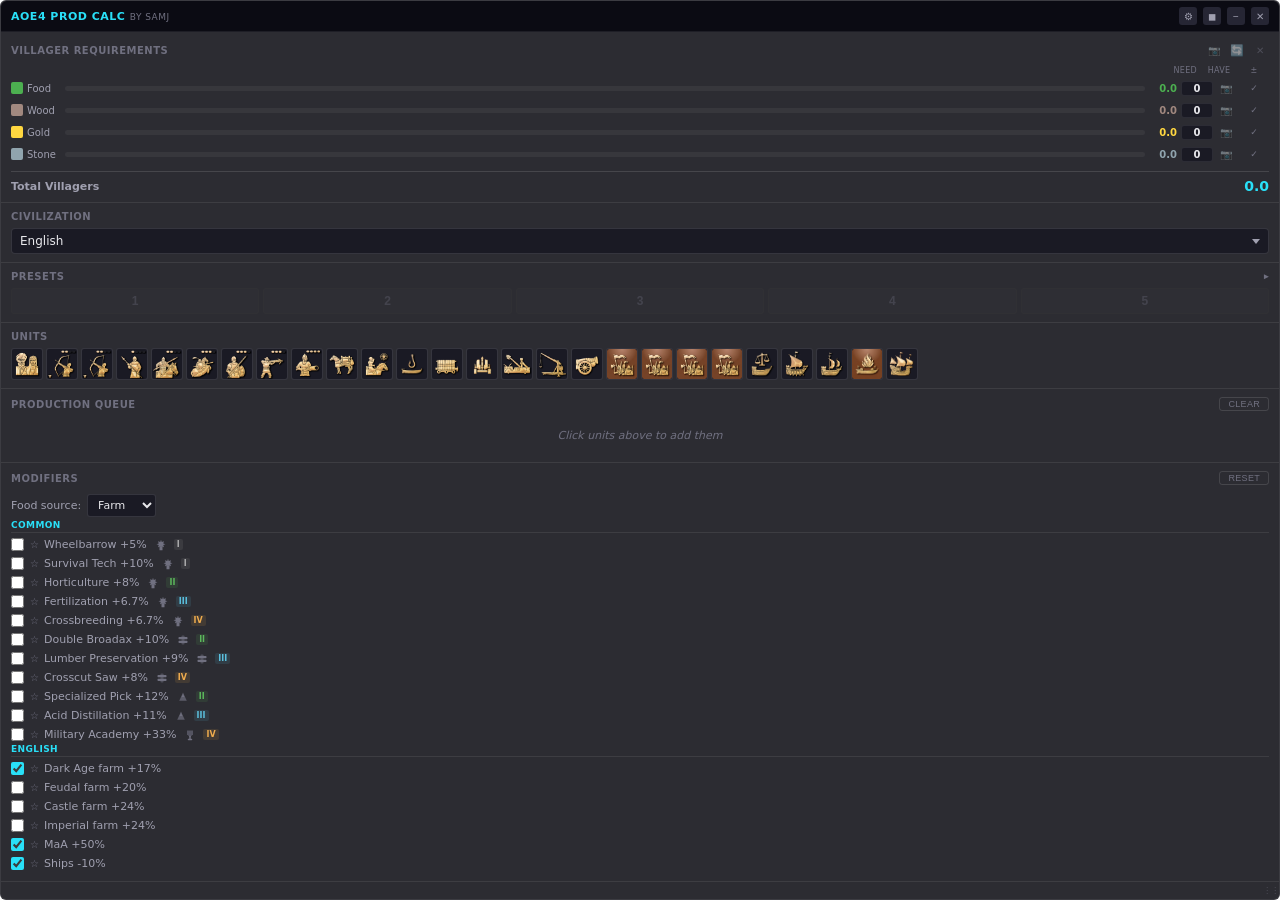
==== commit d07c367d: "Add named OCR position presets with default-on-startup" ====
--- a/web/index.html
+++ b/web/index.html
@@ -61,6 +61,24 @@
                     </label>
                 </div>
 
+                <div class="subsection-label">OCR Position Presets</div>
+                <div class="setting-row ocr-preset-row">
+                    <select id="ocr-preset-select" onchange="onOCRPresetSelectChange()"></select>
+                    <button class="clear-btn" onclick="onOCRPresetLoad()" title="Load selected OCR region">Load</button>
+                    <button class="clear-btn" onclick="onOCRPresetDelete()" title="Delete selected OCR preset">✕</button>
+                </div>
+                <div class="setting-row ocr-preset-row">
+                    <label title="Automatically apply this preset on startup" style="display:flex;align-items:center;gap:4px">
+                        <input type="checkbox" id="ocr-preset-default" onchange="onOCRPresetDefaultChange()">
+                        Default on startup
+                    </label>
+                </div>
+                <div class="setting-row ocr-preset-row">
+                    <input type="text" id="ocr-preset-name-input" placeholder="Preset name..."
+                           maxlength="40" onkeydown="if(event.key==='Enter')onOCRPresetSave()">
+                    <button class="preset-save-btn" onclick="onOCRPresetSave()" title="Save current OCR region as preset">Save</button>
+                </div>
+
                 <div class="subsection-label">Preset Slots</div>
                 <div id="preset-slot-bindings"></div>
 
--- a/web/style.css
+++ b/web/style.css
@@ -263,6 +263,28 @@
     text-overflow: ellipsis;
 }
 
+/* Villager cost badge on the left of each queue row */
+.selected-unit .unit-vill-cost {
+    min-width: 34px;
+    padding: 2px 5px;
+    font-size: 11px;
+    font-weight: 600;
+    color: var(--accent, #ffb84d);
+    background: rgba(255,184,77,0.10);
+    border: 1px solid rgba(255,184,77,0.35);
+    border-radius: 3px;
+    text-align: center;
+    flex-shrink: 0;
+    line-height: 1.2;
+    cursor: help;
+}
+.selected-unit .unit-vill-cost-label {
+    font-size: 9px;
+    font-weight: 500;
+    opacity: 0.75;
+    margin-left: 1px;
+}
+
 .selected-unit .unit-abbrev {
     width: 24px;
     height: 24px;
@@ -605,6 +627,25 @@
     padding: 1px 4px;
     margin-left: 6px;
 }
+
+.ocr-preset-row {
+    display: flex;
+    align-items: center;
+    gap: 4px;
+    flex-wrap: wrap;
+}
+.ocr-preset-row select,
+.ocr-preset-row input[type="text"] {
+    flex: 1;
+    min-width: 80px;
+    background: var(--bg-secondary);
+    color: var(--text-primary);
+    border: 1px solid var(--border-light);
+    border-radius: 3px;
+    font-size: 11px;
+    padding: 2px 4px;
+}
+.ocr-preset-row input[type="checkbox"]:disabled + * { opacity: 0.5; }
 
 .total-row {
     display: flex;
